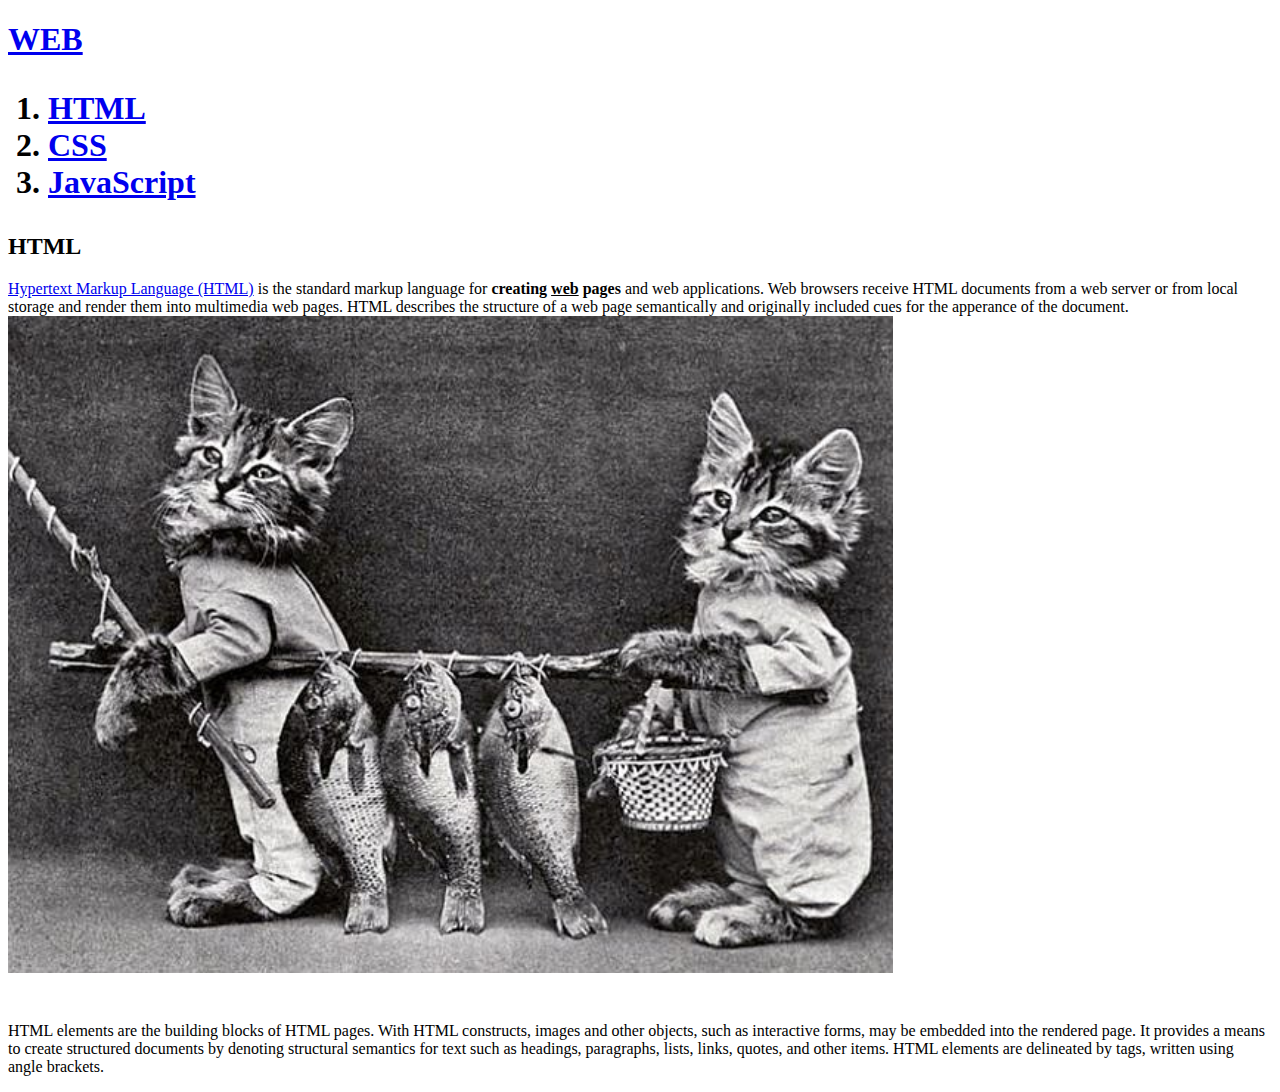
==== 1.html @ 5b559036 "Add files via upload" ====
<!doctype html>
<html>
<head>
  <title>WEB1 - HTML</title>
  <meta charset="utf-8">
</head>
<body>
  <h1><a href="index.html">WEB</a><h1>
  <ol>
  <li><a href="1.html">HTML</a></li>
  <li><a href="2.html">CSS</a></li>
  <li><a href="3.html">JavaScript</a></li>
  </ol>
  <h2>HTML</h2>
  <p><a
    href="https://www.w3.org/TR/html5/" target="_blank" title="html5 specification">Hypertext Markup Language (HTML)</a> is the standard markup language for <strong>creating <u>web</u> pages</strong> and web applications. Web browsers receive HTML documents from a web server or from local storage and render them into multimedia web pages. HTML describes the structure of a web page semantically and originally included cues for the apperance of the document.
  <img src="catmem.jpg", width="70%">
  </p>
  <p style="margin-top:45px;">
    HTML elements are the building blocks of HTML pages. With HTML constructs, images and other objects, such as interactive forms, may be embedded into the rendered page. It provides a means to create structured documents by denoting structural semantics for text such as headings, paragraphs, lists, links, quotes, and other items. HTML elements are delineated by tags, written using angle brackets.
  </p>
</body>
</html>
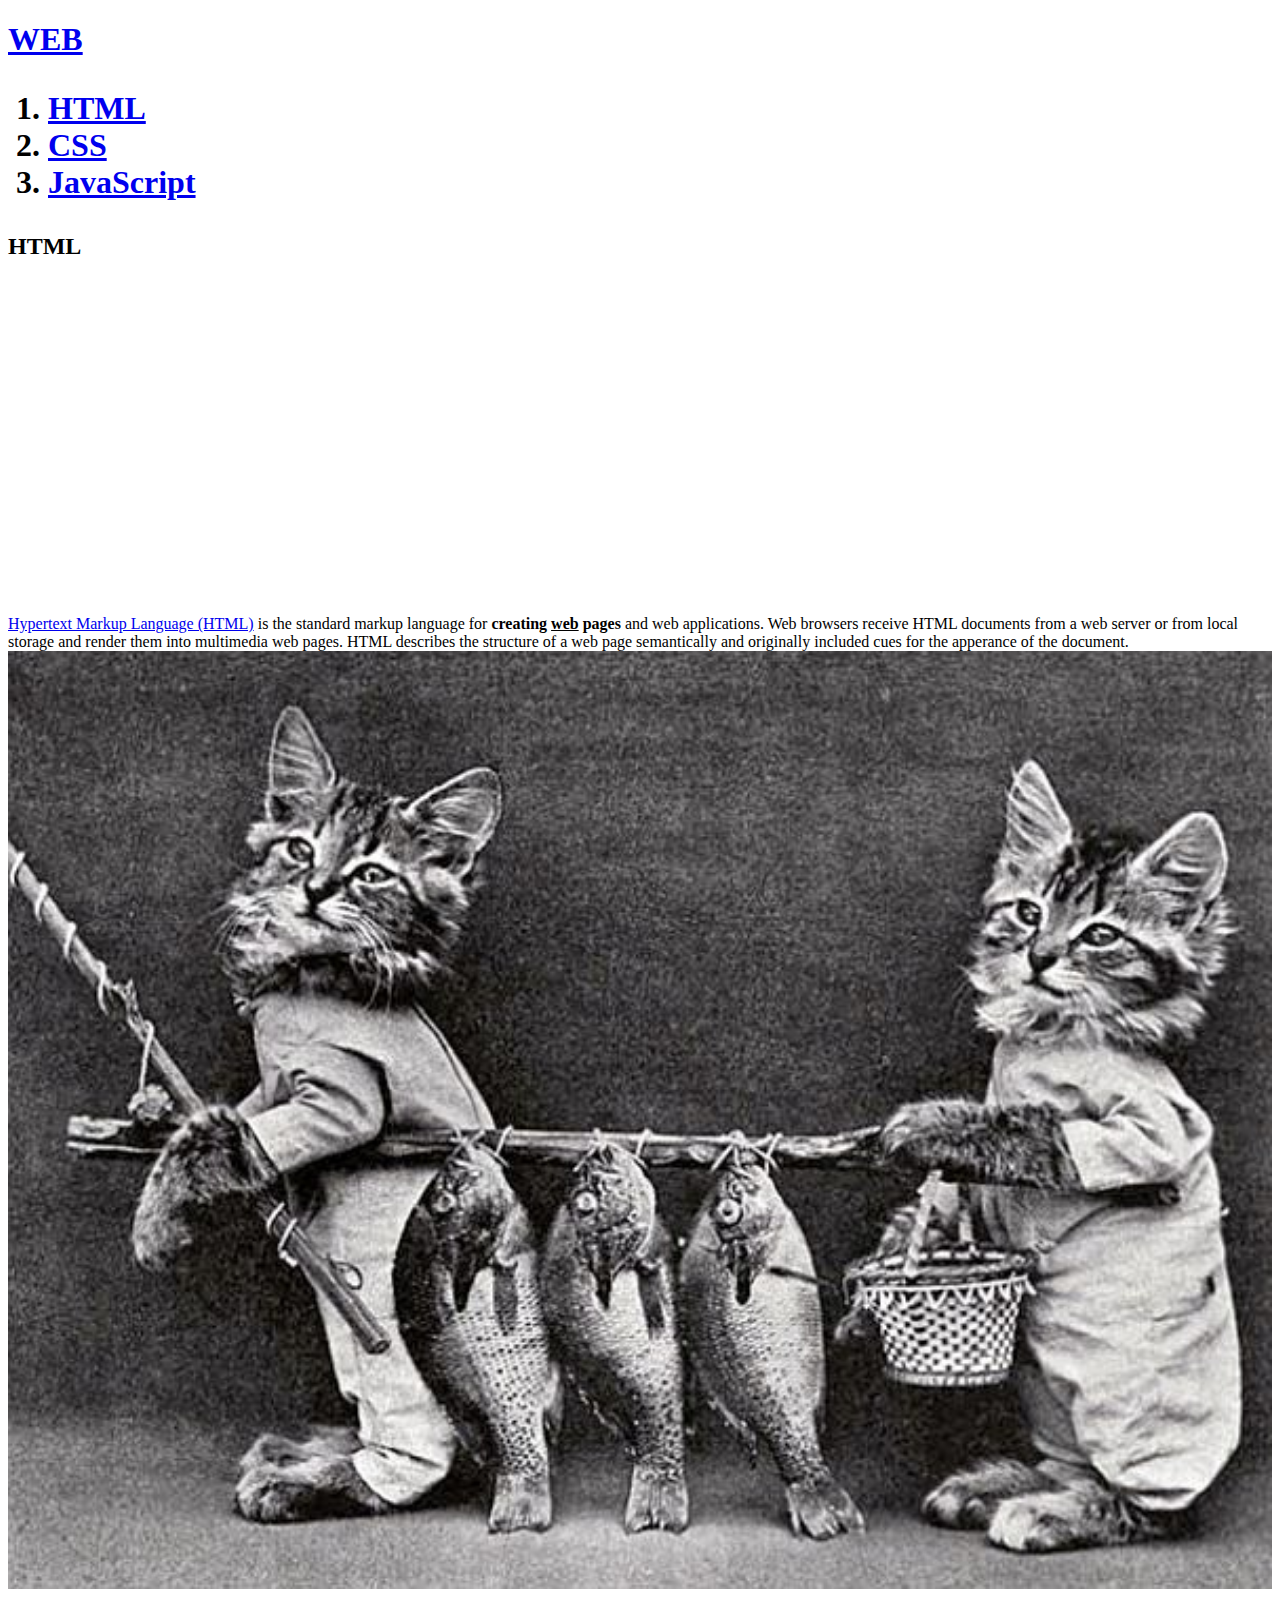
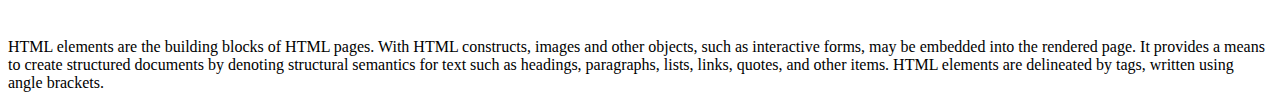
==== commit 386ac67f: "Add files via upload" ====
--- a/1.html
+++ b/1.html
@@ -12,12 +12,38 @@
   <li><a href="3.html">JavaScript</a></li>
   </ol>
   <h2>HTML</h2>
+  <p>
+    <iframe width="560" height="315" src="https://www.youtube.com/embed/jSJM9iOiQ1g" frameborder="0" allowfullscreen></iframe>
+  </p>
   <p><a
     href="https://www.w3.org/TR/html5/" target="_blank" title="html5 specification">Hypertext Markup Language (HTML)</a> is the standard markup language for <strong>creating <u>web</u> pages</strong> and web applications. Web browsers receive HTML documents from a web server or from local storage and render them into multimedia web pages. HTML describes the structure of a web page semantically and originally included cues for the apperance of the document.
-  <img src="catmem.jpg", width="70%">
+  <img src="catmem.jpg", width="100%">
   </p>
   <p style="margin-top:45px;">
     HTML elements are the building blocks of HTML pages. With HTML constructs, images and other objects, such as interactive forms, may be embedded into the rendered page. It provides a means to create structured documents by denoting structural semantics for text such as headings, paragraphs, lists, links, quotes, and other items. HTML elements are delineated by tags, written using angle brackets.
   </p>
+  <p>
+    <div id="disqus_thread"></div>
+    <script>
+
+    /**
+    *  RECOMMENDED CONFIGURATION VARIABLES: EDIT AND UNCOMMENT THE SECTION BELOW TO
+    INSERT DYNAMIC VALUES FROM YOUR PLATFORM OR CMS.
+    *  LEARN WHY DEFINING THESE VARIABLES IS IMPORTANT: https://disqus.com/admin/universalcode/#configuration-variables*/
+    /*
+    var disqus_config = function () {
+    this.page.url = PAGE_URL;  // Replace PAGE_URL with your page's canonical URL variable
+    this.page.identifier = PAGE_IDENTIFIER; // Replace PAGE_IDENTIFIER with your page's unique identifier variable
+    };
+    */
+    (function() { // DON'T EDIT BELOW THIS LINE
+    var d = document, s = d.createElement('script');
+    s.src = 'https://web1-mhbryrjgju.disqus.com/embed.js';
+    s.setAttribute('data-timestamp', +new Date());
+    (d.head || d.body).appendChild(s);
+    })();
+    </script>
+    <noscript>Please enable JavaScript to view the <a href="https://disqus.com/?ref_noscript">comments powered by Disqus.</a></noscript>
+  </p>
 </body>
 </html>
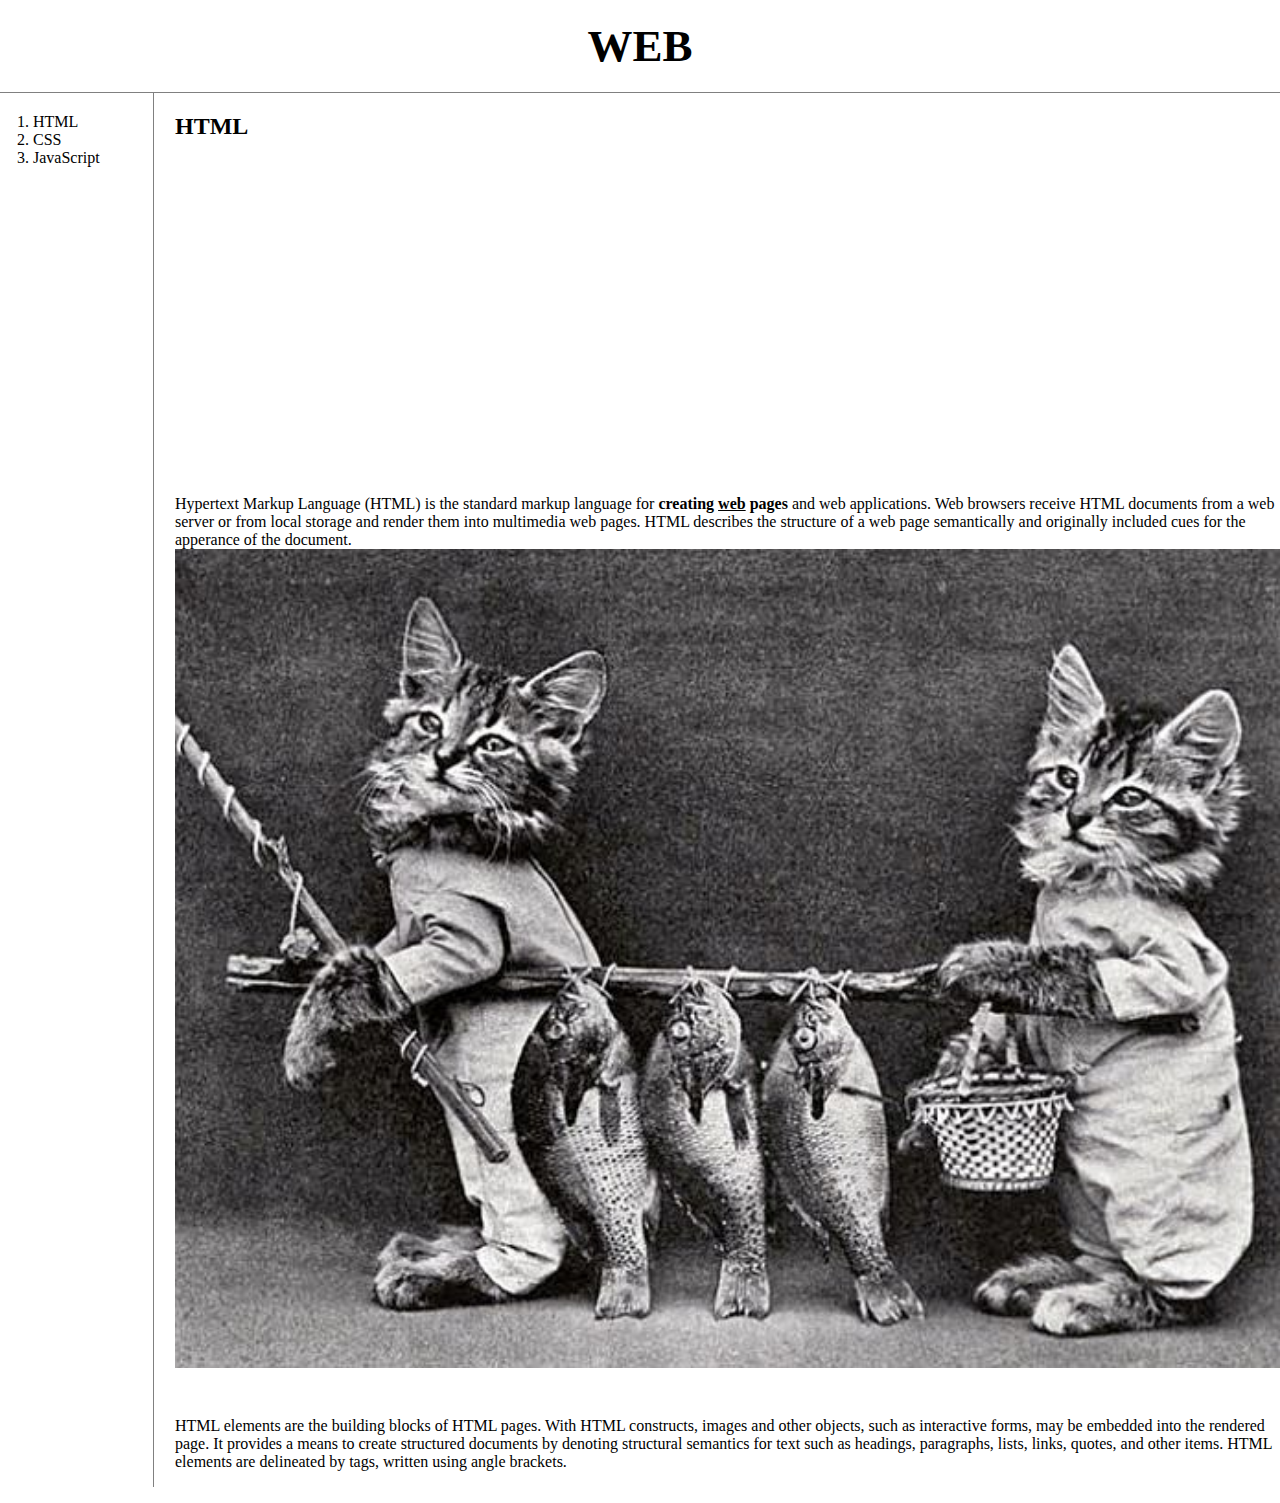
==== commit 3c78f876: "Add files via upload" ====
--- a/1.html
+++ b/1.html
@@ -1,27 +1,72 @@
 <!doctype html>
 <html>
 <head>
-  <title>WEB1 - HTML</title>
+  <title>WEB - HTML</title>
   <meta charset="utf-8">
+  <style>
+    body{
+      margin:0;
+    }
+    a{
+      color:black;
+      text-decoration:none;
+    }
+    h1{
+      font-size:45px;
+      text-align:center;
+      border-bottom:1px solid gray;
+      margin:0;
+      padding:20px;
+    }
+    ol{
+      border-right:1px solid gray;
+      width:100px;
+      margin:0;
+      padding:20px;
+    }
+    #grid{
+      display:grid;
+      grid-template-columns:150px 1fr;
+    }
+    #grid ol{
+      padding-left:33px;
+    }
+    #grid #article{
+      padding-left:25px;
+    }
+  </style>
+  <!-- Global site tag (gtag.js) - Google Analytics -->
+  <script async src="https://www.googletagmanager.com/gtag/js?id=UA-118826599-1"></script>
+  <script>
+    window.dataLayer = window.dataLayer || [];
+    function gtag(){dataLayer.push(arguments);}
+    gtag('js', new Date());
+
+    gtag('config', 'UA-118826599-1');
+  </script>
 </head>
 <body>
-  <h1><a href="index.html">WEB</a><h1>
-  <ol>
-  <li><a href="1.html">HTML</a></li>
-  <li><a href="2.html">CSS</a></li>
-  <li><a href="3.html">JavaScript</a></li>
-  </ol>
-  <h2>HTML</h2>
-  <p>
-    <iframe width="560" height="315" src="https://www.youtube.com/embed/jSJM9iOiQ1g" frameborder="0" allowfullscreen></iframe>
-  </p>
-  <p><a
-    href="https://www.w3.org/TR/html5/" target="_blank" title="html5 specification">Hypertext Markup Language (HTML)</a> is the standard markup language for <strong>creating <u>web</u> pages</strong> and web applications. Web browsers receive HTML documents from a web server or from local storage and render them into multimedia web pages. HTML describes the structure of a web page semantically and originally included cues for the apperance of the document.
-  <img src="catmem.jpg", width="100%">
-  </p>
-  <p style="margin-top:45px;">
-    HTML elements are the building blocks of HTML pages. With HTML constructs, images and other objects, such as interactive forms, may be embedded into the rendered page. It provides a means to create structured documents by denoting structural semantics for text such as headings, paragraphs, lists, links, quotes, and other items. HTML elements are delineated by tags, written using angle brackets.
-  </p>
+  <h1><a href="index.html">WEB</a></h1>
+  <div id="grid">
+    <ol>
+      <li><a href="1.html">HTML</a></li>
+      <li><a href="2.html">CSS</a></li>
+      <li><a href="3.html">JavaScript</a></li>
+    </ol>
+    <div id="article">
+      <h2>HTML</h2>
+      <p>
+        <iframe width="560" height="315" src="https://www.youtube.com/embed/jSJM9iOiQ1g" frameborder="0" allowfullscreen></iframe>
+      </p>
+      <p><a
+        href="https://www.w3.org/TR/html5/" target="_blank" title="html5 specification">Hypertext Markup Language (HTML)</a> is the standard markup language for <strong>creating <u>web</u> pages</strong> and web applications. Web browsers receive HTML documents from a web server or from local storage and render them into multimedia web pages. HTML describes the structure of a web page semantically and originally included cues for the apperance of the document.
+        <img src="catmem.jpg", width="100%">
+      </p>
+      <p style="margin-top:45px;">
+        HTML elements are the building blocks of HTML pages. With HTML constructs, images and other objects, such as interactive forms, may be embedded into the rendered page. It provides a means to create structured documents by denoting structural semantics for text such as headings, paragraphs, lists, links, quotes, and other items. HTML elements are delineated by tags, written using angle brackets.
+      </p>
+    </div>
+  </div>
   <p>
     <div id="disqus_thread"></div>
     <script>
@@ -37,13 +82,27 @@
     };
     */
     (function() { // DON'T EDIT BELOW THIS LINE
-    var d = document, s = d.createElement('script');
-    s.src = 'https://web1-mhbryrjgju.disqus.com/embed.js';
-    s.setAttribute('data-timestamp', +new Date());
-    (d.head || d.body).appendChild(s);
+      var d = document, s = d.createElement('script');
+      s.src = 'https://web1-mhbryrjgju.disqus.com/embed.js';
+      s.setAttribute('data-timestamp', +new Date());
+      (d.head || d.body).appendChild(s);
     })();
     </script>
     <noscript>Please enable JavaScript to view the <a href="https://disqus.com/?ref_noscript">comments powered by Disqus.</a></noscript>
   </p>
+  <!--Start of Tawk.to Script-->
+  <script type="text/javascript">
+  var Tawk_API=Tawk_API||{}, Tawk_LoadStart=new Date();
+  (function(){
+    var s1=document.createElement("script"),s0=document.getElementsByTagName("script")[0];
+    s1.async=true;
+    s1.src='https://embed.tawk.to/5af041cd5f7cdf4f0533ec4b/default';
+    s1.charset='UTF-8';
+    s1.setAttribute('crossorigin','*');
+    s0.parentNode.insertBefore(s1,s0);
+  })();
+  </script>
+<!--End of Tawk.to Script-->
+
 </body>
 </html>
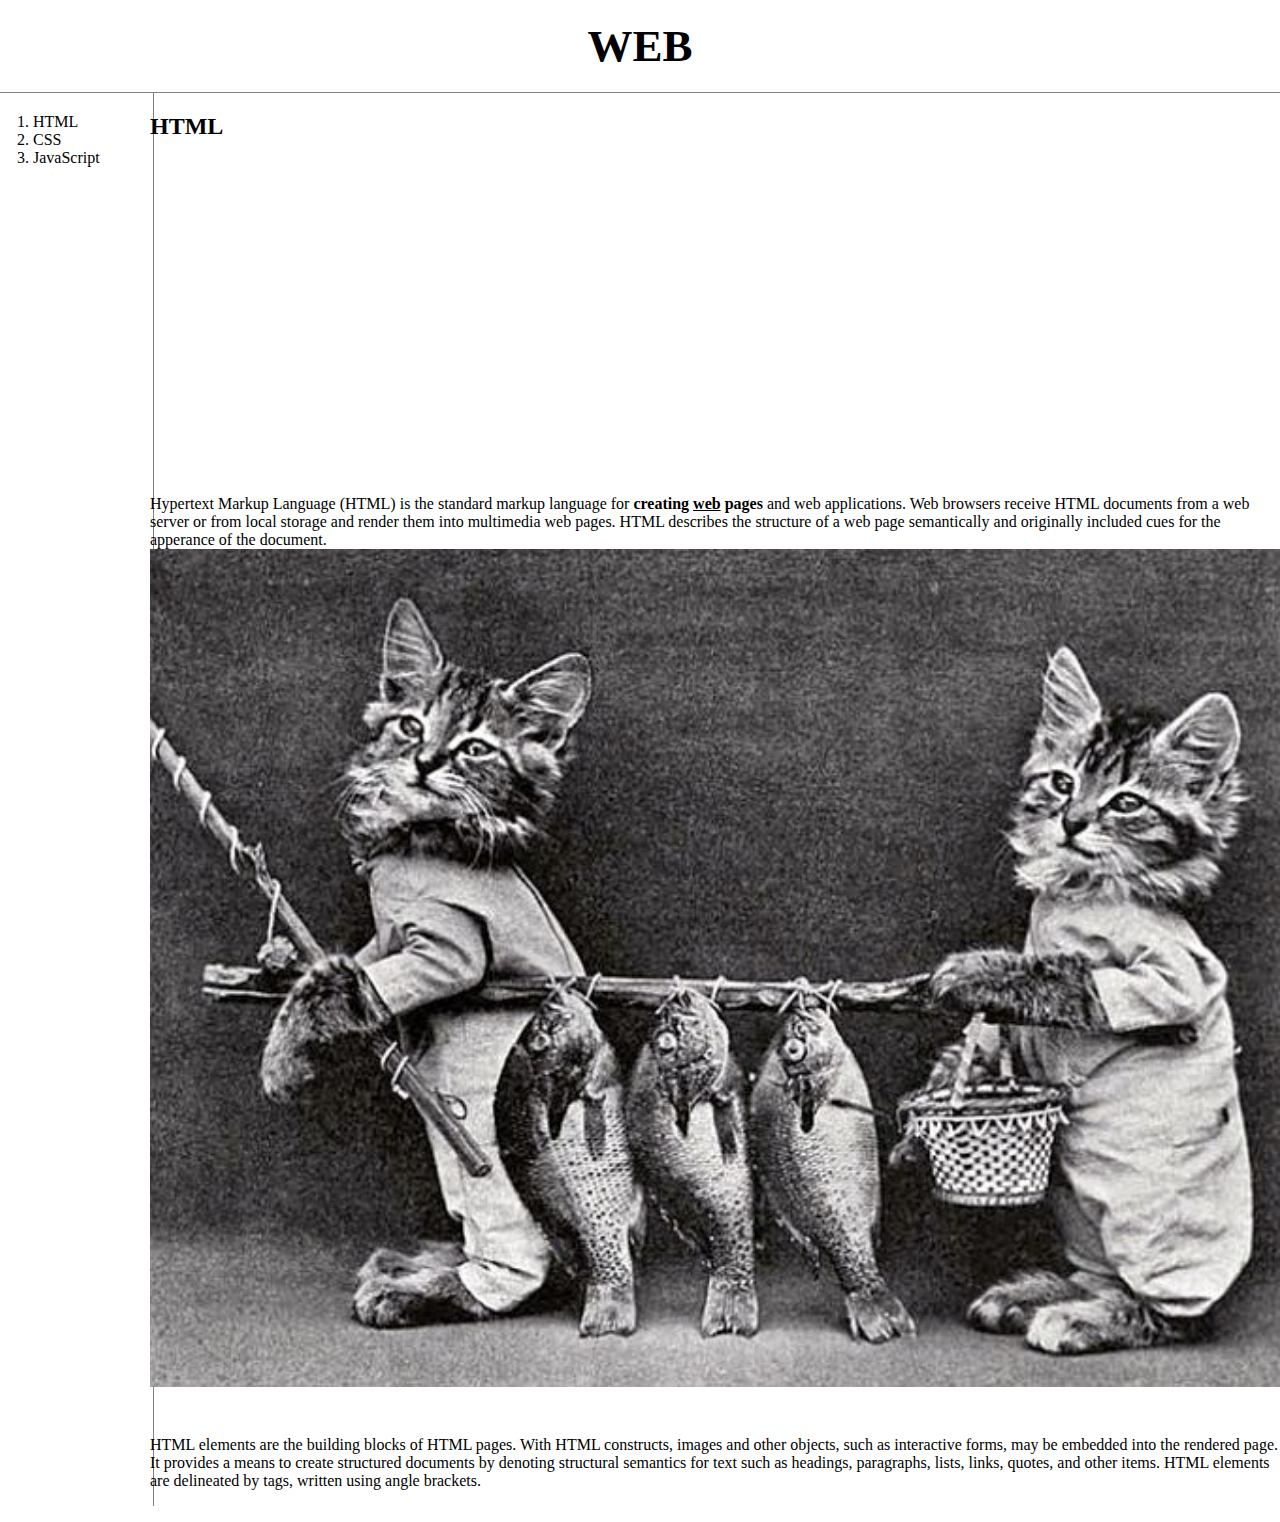
==== commit 95641400: "Add files via upload" ====
--- a/1.html
+++ b/1.html
@@ -3,38 +3,7 @@
 <head>
   <title>WEB - HTML</title>
   <meta charset="utf-8">
-  <style>
-    body{
-      margin:0;
-    }
-    a{
-      color:black;
-      text-decoration:none;
-    }
-    h1{
-      font-size:45px;
-      text-align:center;
-      border-bottom:1px solid gray;
-      margin:0;
-      padding:20px;
-    }
-    ol{
-      border-right:1px solid gray;
-      width:100px;
-      margin:0;
-      padding:20px;
-    }
-    #grid{
-      display:grid;
-      grid-template-columns:150px 1fr;
-    }
-    #grid ol{
-      padding-left:33px;
-    }
-    #grid #article{
-      padding-left:25px;
-    }
-  </style>
+  <link rel="stylesheet" href="style.css">
   <!-- Global site tag (gtag.js) - Google Analytics -->
   <script async src="https://www.googletagmanager.com/gtag/js?id=UA-118826599-1"></script>
   <script>
--- a/style.css
+++ b/style.css
@@ -0,0 +1,51 @@
+body{
+  margin:0;
+}
+a:link{
+  color:black;
+  text-decoration:none;
+}
+a:visited{
+  color:red;
+}
+a:hover{
+  color:yellow
+}
+a:active{
+  color:green;
+}
+a:focus{
+  color:white;
+}
+h1{
+  font-size:45px;
+  text-align:center;
+  border-bottom:1px solid gray;
+  margin:0;
+  padding:20px;
+}
+#grid{
+  display:grid;
+  grid-template-columns:150px 1fr;
+}
+#grid ol{
+  border-right:1px solid gray;
+  width:100px;
+  margin:0;
+  padding:20px;
+  padding-left:33px;
+}
+article{
+  padding-left:25px;
+}
+@media(max-width:800px){
+  #grid{
+    display:block;
+  }
+  #grid ol{
+    border-right:none;
+  }
+  h1{
+    border-bottom:none;
+  }
+}
